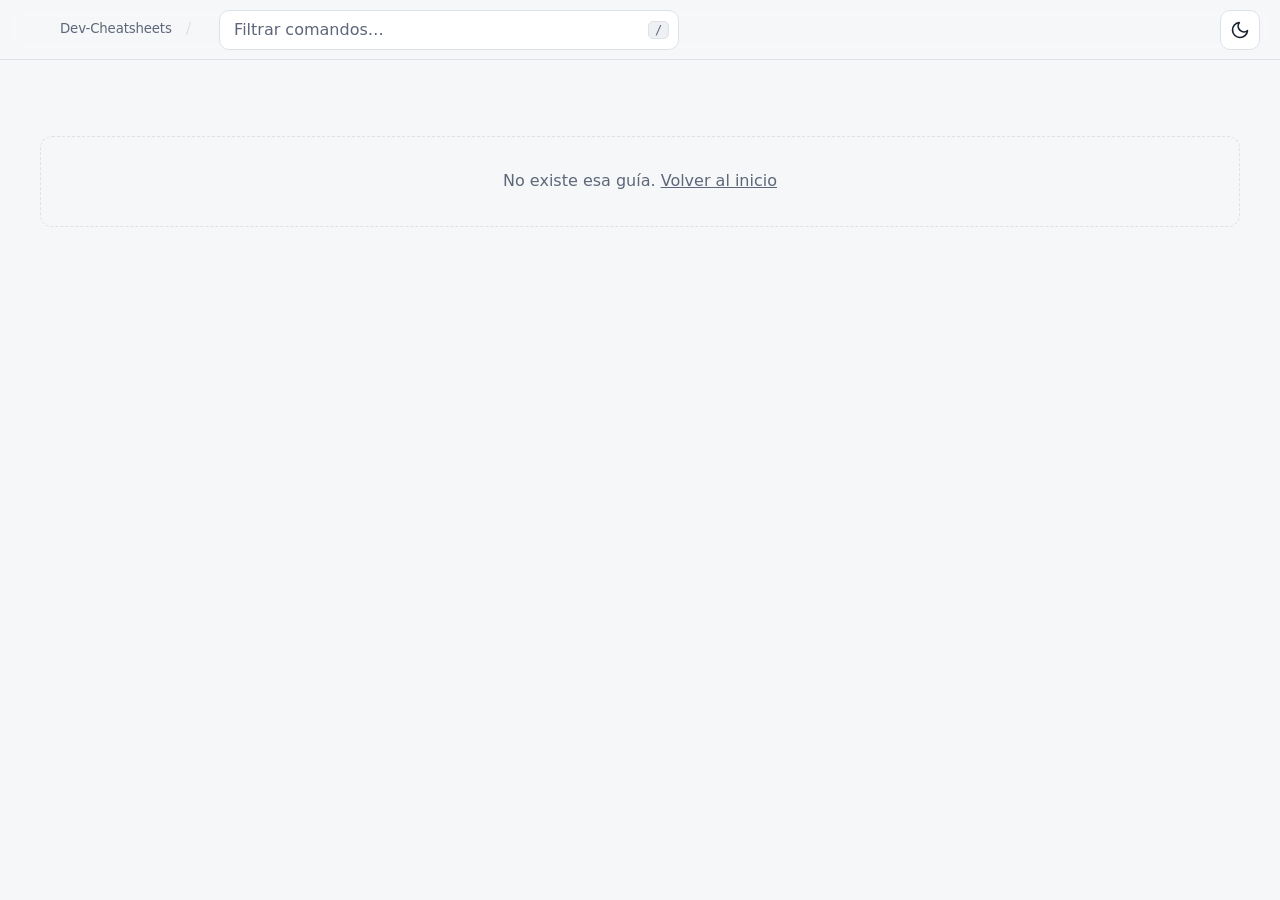
==== tool.html @ d55db14d "Primera versión: guías de Docker y Node.js" ====
<!doctype html>
<html lang="es">
<head>
<meta charset="utf-8">
<meta name="viewport" content="width=device-width, initial-scale=1">
<title>Guía · Dev-Cheatsheets</title>
<link rel="stylesheet" href="assets/style.css">
<script src="assets/common.js"></script>
</head>
<body>
<header class="topbar">
  <button id="toc-toggle" class="icon-btn" type="button" aria-label="Abrir índice">
    <svg viewBox="0 0 24 24" fill="none" stroke="currentColor" stroke-width="2" stroke-linecap="round"><path d="M4 6h16M4 12h16M4 18h16"/></svg>
  </button>
  <a class="brand" href="index.html"><span id="head-logo" class="logo"></span><small class="crumb-hide">Dev-Cheatsheets</small></a>
  <span class="crumb-sep crumb-hide">/</span>
  <strong id="crumb" class="crumb-hide"></strong>
  <div class="search">
    <input id="q" type="search" placeholder="Filtrar comandos…" aria-label="Filtrar comandos" autocomplete="off">
    <kbd>/</kbd>
  </div>
  <span class="spacer"></span>
  <button id="theme" class="icon-btn" type="button"></button>
</header>

<div id="layout" class="layout">
  <aside class="toc" id="toc" aria-label="Índice"></aside>
  <main id="content"></main>
</div>

<script src="data/registry.js"></script>
<script src="assets/logos.js"></script>
<script src="assets/tool.js"></script>
</body>
</html>
---- assets/style.css ----
:root {
  --bg: #f6f7f9;
  --surface: #ffffff;
  --surface-2: #eef0f4;
  --border: #dde1e8;
  --text: #1b2230;
  --muted: #5d6779;
  --code-bg: #0f1623;
  --code-text: #e6edf7;
  --code-muted: #6f7d95;
  --ph: #ffc66d;
  --warn-bg: #fff4e0;
  --warn-border: #f0b45a;
  --warn-text: #7a4a00;
  --accent: #2496ed;
  --accent-ink: #ffffff;
  --radius: 12px;
  --header-h: 60px;
  --mono: "Cascadia Code", "Cascadia Mono", Consolas, "SF Mono", Menlo, monospace;
  --sans: "Segoe UI", system-ui, -apple-system, "Helvetica Neue", Arial, sans-serif;
  color-scheme: light;
}
@media (prefers-color-scheme: dark) {
  :root:not([data-theme="light"]) {
    --bg: #0d1219; --surface: #151c27; --surface-2: #1c2533; --border: #263043;
    --text: #e7ecf4; --muted: #93a0b6; --code-bg: #090d14;
    --warn-bg: #2b2210; --warn-border: #8a6420; --warn-text: #f3d08a;
    color-scheme: dark;
  }
}
:root[data-theme="dark"] {
  --bg: #0d1219; --surface: #151c27; --surface-2: #1c2533; --border: #263043;
  --text: #e7ecf4; --muted: #93a0b6; --code-bg: #090d14;
  --warn-bg: #2b2210; --warn-border: #8a6420; --warn-text: #f3d08a;
  color-scheme: dark;
}

* { box-sizing: border-box; }
[hidden] { display: none !important; }
.logo svg { width: 100%; height: 100%; display: block; }
html { scroll-behavior: smooth; }
@media (prefers-reduced-motion: reduce) { html { scroll-behavior: auto; } * { transition: none !important; } }
body { margin: 0; background: var(--bg); color: var(--text); font: 16px/1.55 var(--sans); }
a { color: inherit; }
button { font: inherit; color: inherit; cursor: pointer; }
:focus-visible { outline: 2px solid var(--accent); outline-offset: 2px; }

/* ---------- header ---------- */
.topbar {
  position: sticky; top: 0; z-index: 30; height: var(--header-h);
  display: flex; align-items: center; gap: 14px; padding: 0 20px;
  background: color-mix(in srgb, var(--bg) 88%, transparent);
  backdrop-filter: blur(10px); border-bottom: 1px solid var(--border);
}
.brand { display: flex; align-items: center; gap: 10px; text-decoration: none; font-weight: 700; letter-spacing: -.01em; }
.brand small { color: var(--muted); font-weight: 500; }
.brand .logo { width: 30px; height: 30px; color: var(--accent); flex: none; }
.crumb-sep { color: var(--border); }
.spacer { flex: 1; }
.search {
  position: relative; flex: 1; max-width: 460px;
}
.search input {
  width: 100%; height: 40px; padding: 0 44px 0 14px; border-radius: 10px;
  border: 1px solid var(--border); background: var(--surface); color: var(--text); font: inherit;
}
.search input::placeholder { color: var(--muted); }
.search kbd {
  position: absolute; right: 10px; top: 50%; transform: translateY(-50%);
  font: 12px var(--mono); color: var(--muted); border: 1px solid var(--border);
  border-radius: 5px; padding: 1px 6px; background: var(--surface-2); pointer-events: none;
}
.icon-btn {
  width: 40px; height: 40px; display: grid; place-items: center; flex: none;
  border: 1px solid var(--border); border-radius: 10px; background: var(--surface);
}
.icon-btn:hover { background: var(--surface-2); }
.icon-btn svg { width: 20px; height: 20px; }
#toc-toggle { display: none; }

/* ---------- index (página padre) ---------- */
.hero { max-width: 1040px; margin: 0 auto; padding: 56px 20px 12px; }
.hero h1 { font-size: clamp(2rem, 4vw + 1rem, 3.2rem); line-height: 1.05; margin: 0 0 12px; letter-spacing: -.03em; }
.hero p { margin: 0; color: var(--muted); max-width: 56ch; font-size: 1.05rem; }
.hero .search { max-width: 520px; margin-top: 26px; }
.grid {
  max-width: 1040px; margin: 0 auto; padding: 24px 20px 64px;
  display: grid; grid-template-columns: repeat(auto-fill, minmax(280px, 1fr)); gap: 16px;
}
.card {
  --accent: #2496ed;
  position: relative; display: flex; flex-direction: column; gap: 10px; padding: 22px;
  background: var(--surface); border: 1px solid var(--border); border-radius: 16px;
  text-decoration: none; overflow: hidden; transition: transform .18s, border-color .18s, box-shadow .18s;
}
.card::before { content: ""; position: absolute; inset: 0 0 auto 0; height: 4px; background: var(--accent); }
a.card:hover { transform: translateY(-3px); border-color: var(--accent); box-shadow: 0 10px 28px -14px var(--accent); }
.card .logo { width: 56px; height: 56px; color: var(--accent); }
.card h2 { margin: 6px 0 0; font-size: 1.35rem; letter-spacing: -.01em; }
.card p { margin: 0; color: var(--muted); font-size: .95rem; }
.card .meta { margin-top: auto; padding-top: 8px; font-size: .85rem; color: var(--muted); display: flex; gap: 8px; align-items: center; }
.pill { font-size: .75rem; padding: 2px 9px; border-radius: 999px; background: var(--surface-2); border: 1px solid var(--border); }
.card .pill { color: var(--accent); border-color: color-mix(in srgb, var(--accent) 45%, var(--border)); }

/* página de una guía que aún no está lista */
.construction { grid-column: 1 / -1; display: flex; flex-direction: column; align-items: center; text-align: center; gap: 12px; padding: 88px 0 96px; }
.construction .logo { width: 88px; height: 88px; color: var(--accent); }
.construction h1 { margin: 6px 0 0; font-size: clamp(2rem, 4vw + 1rem, 3rem); letter-spacing: -.03em; color: var(--accent); }
.construction p { margin: 0; color: var(--muted); max-width: 46ch; }
.construction .hint { margin-bottom: 10px; }
.pill.big { font-size: .9rem; padding: 5px 16px; color: var(--accent); border-color: var(--accent); }
.construction .navbtn { text-decoration: none; max-width: none; }
.results { max-width: 1040px; margin: 0 auto; padding: 0 20px 64px; }
.results h2 { font-size: 1rem; color: var(--muted); font-weight: 600; margin: 8px 0 12px; }
.hit {
  display: block; padding: 12px 14px; margin-bottom: 8px; text-decoration: none;
  background: var(--surface); border: 1px solid var(--border); border-radius: 10px;
}
.hit:hover { border-color: var(--accent); }
.hit code { font: 13.5px var(--mono); word-break: break-all; }
.hit small { display: block; color: var(--muted); margin-top: 2px; }
.hit .tag { color: var(--accent); font-weight: 600; }

/* ---------- página de herramienta ---------- */
.layout { max-width: 1240px; margin: 0 auto; display: grid; grid-template-columns: 270px minmax(0, 1fr); gap: 36px; padding: 0 20px; }
.toc { position: sticky; top: var(--header-h); align-self: start; max-height: calc(100vh - var(--header-h)); overflow: auto; padding: 24px 0 32px; }
.toc h2 { font-size: .75rem; letter-spacing: .09em; text-transform: uppercase; color: var(--muted); margin: 0 0 10px 12px; }
.toc a {
  display: flex; justify-content: space-between; gap: 10px; align-items: baseline;
  padding: 7px 12px; border-radius: 8px; text-decoration: none; color: var(--muted); font-size: .93rem;
  border-left: 3px solid transparent;
}
.toc a:hover { background: var(--surface-2); color: var(--text); }
.toc a.active { color: var(--text); background: var(--surface); border-left-color: var(--accent); font-weight: 600; }
.toc a.dim { opacity: .35; }
.toc .n { font: 12px var(--mono); color: var(--muted); }

main { padding: 28px 0 80px; min-width: 0; }
.tool-head { display: flex; align-items: center; gap: 16px; margin-bottom: 8px; }
.tool-head .logo { width: 54px; height: 54px; color: var(--accent); }
.tool-head h1 { margin: 0; font-size: clamp(1.7rem, 3vw + .6rem, 2.4rem); letter-spacing: -.03em; line-height: 1.1; color: var(--accent); }
.tool-head p { margin: 2px 0 0; color: var(--muted); }
.status { margin: 14px 0 0; color: var(--muted); font-size: .9rem; min-height: 1.4em; }

/* navegación anterior / siguiente: se oculta al buscar */
.secnav { display: flex; justify-content: space-between; gap: 12px; margin-top: 28px; }
body.searching .secnav { display: none; }
.navbtn {
  max-width: 48%; padding: 12px 16px; text-align: left; border-radius: 10px; font-weight: 600;
  background: var(--surface); border: 1px solid var(--border); color: var(--text);
}
.navbtn.next { margin-left: auto; text-align: right; }
.navbtn:hover { border-color: var(--accent); color: var(--accent); }
section.sec.off { display: none; }

.note {
  margin: 16px 0 0; padding: 12px 14px; border-radius: 10px; font-size: .93rem;
  background: var(--surface); border: 1px solid var(--border); border-left: 4px solid var(--accent);
}
.note.warn, .warn { background: var(--warn-bg); border-color: var(--warn-border); color: var(--warn-text); }
.note.warn { border-left-color: var(--warn-border); }

section.sec { padding-top: 56px; scroll-margin-top: calc(var(--header-h) + 8px); }
section.sec > h2 {
  display: flex; align-items: baseline; gap: 14px; margin: 0 0 6px; padding-bottom: 12px;
  font-size: clamp(1.6rem, 1.6vw + 1rem, 2.15rem); line-height: 1.15; letter-spacing: -.025em; font-weight: 800;
  color: var(--accent); border-bottom: 2px solid color-mix(in srgb, var(--accent) 35%, var(--border));
}
section.sec > h2 .num {
  font: 700 1rem var(--mono); color: var(--accent-ink); background: var(--accent);
  padding: 3px 9px; border-radius: 7px; align-self: center; letter-spacing: 0;
}
section.sec > h2 .count { margin-left: auto; font: 500 .8rem var(--sans); color: var(--muted); }
section.sec > h2 a.anchor { color: var(--muted); text-decoration: none; opacity: 0; font-weight: 400; }
section.sec > h2:hover a.anchor { opacity: 1; }

.item { margin-top: 14px; padding: 14px; background: var(--surface); border: 1px solid var(--border); border-radius: var(--radius); }
.item .desc { margin: 10px 2px 0; color: var(--text); font-size: .95rem; }
.item .alias { margin-top: 10px; display: flex; gap: 10px; align-items: center; flex-wrap: wrap; }
.item .alias .lbl { font-size: .78rem; text-transform: uppercase; letter-spacing: .06em; color: var(--muted); }
.item .warn { margin-top: 10px; padding: 8px 12px; border-radius: 8px; border: 1px solid var(--warn-border); font-size: .9rem; }
.item .warn::before { content: "⚠ "; }
.item.hidden, section.sec.hidden { display: none; }

.code {
  position: relative; display: flex; align-items: flex-start; gap: 8px;
  background: var(--code-bg); color: var(--code-text); border-radius: 9px; padding: 0 0 0 14px;
}
.code pre { margin: 0; flex: 1; min-width: 0; overflow-x: auto; padding: 12px 0; font: 13.5px/1.55 var(--mono); tab-size: 2; }
.code code { font: inherit; }
.code:not(.plain) pre code::before { content: "$ "; color: var(--code-muted); user-select: none; }
.code.plain pre code::before { content: none; }
.code .ph { color: var(--ph); cursor: text; border-bottom: 1px dashed currentColor; border-radius: 3px; outline: none; }
.code .ph:hover { background: #ffc66d22; }
.code .ph:focus { background: #ffc66d33; border-bottom-style: solid; }
.code .ph.filled { color: #7ee2a8; border-bottom-style: solid; }

/* contenido enriquecido: intro, pasos, salida de ejemplo y consejos */
.intro { margin: 10px 0 0; color: var(--muted); max-width: 70ch; }
.items.pasos { counter-reset: paso; }
.pasos .item { counter-increment: paso; position: relative; padding-left: 62px; }
.pasos .item::before {
  content: counter(paso); position: absolute; left: 14px; top: 14px; width: 32px; height: 32px; border-radius: 50%;
  display: grid; place-items: center; background: var(--accent); color: var(--accent-ink); font: 700 .95rem var(--mono);
}
.ej { margin-top: 10px; }
.ej .lbl { font-size: .78rem; text-transform: uppercase; letter-spacing: .06em; color: var(--muted); }
.ej pre {
  margin: 4px 0 0; padding: 10px 14px; overflow-x: auto; background: var(--surface-2); border: 1px solid var(--border);
  border-radius: 9px; font: 12.5px/1.5 var(--mono); color: var(--muted);
}
.tip {
  margin-top: 10px; padding: 8px 12px; border-radius: 8px; font-size: .9rem;
  background: color-mix(in srgb, var(--accent) 12%, var(--surface)); border: 1px solid color-mix(in srgb, var(--accent) 35%, var(--border));
}
.tip::before { content: "💡 "; }
.copy {
  flex: none; margin: 6px 6px 0 0; height: 30px; padding: 0 10px; display: inline-flex; align-items: center; gap: 6px;
  font-size: .78rem; border-radius: 7px; border: 1px solid #2a364b; background: #182131; color: #b8c4d8;
}
.copy:hover { background: #22304a; color: #fff; }
.copy svg { width: 14px; height: 14px; }
.copy.ok { background: #14532d; border-color: #1f7a45; color: #d5f7e1; }
.code.small pre { padding: 8px 0; font-size: 12.5px; }
.code.small { display: inline-flex; max-width: 100%; }
.code.small .copy { margin-top: 3px; height: 26px; }

.glosario { display: grid; grid-template-columns: repeat(auto-fill, minmax(300px, 1fr)); gap: 12px; margin-top: 14px; }
.glosario .item { margin: 0; }
.glosario dt { font-weight: 700; margin-bottom: 4px; }
.glosario dd { margin: 0; color: var(--muted); font-size: .93rem; }

.empty { margin-top: 48px; padding: 32px; text-align: center; color: var(--muted); border: 1px dashed var(--border); border-radius: var(--radius); }
.hl { background: color-mix(in srgb, var(--accent) 30%, transparent); border-radius: 3px; }

/* ---------- responsive ---------- */
@media (max-width: 900px) {
  .layout { grid-template-columns: minmax(0, 1fr); gap: 0; }
  #toc-toggle { display: grid; }
  .toc {
    position: fixed; z-index: 40; top: var(--header-h); left: 0; bottom: 0; width: min(310px, 86vw);
    max-height: none; padding: 16px 12px; background: var(--bg); border-right: 1px solid var(--border);
    transform: translateX(-102%); transition: transform .2s;
  }
  body.toc-open .toc { transform: none; }
  body.toc-open::after { content: ""; position: fixed; inset: var(--header-h) 0 0 0; background: #0006; z-index: 35; }
  .search kbd { display: none; }
  .crumb-hide { display: none; }
}
@media (max-width: 560px) {
  .topbar { padding: 0 12px; gap: 8px; }
  .layout, .hero, .grid, .results { padding-left: 16px; padding-right: 16px; }
  .brand small { display: none; }
  .copy span { display: none; }
}
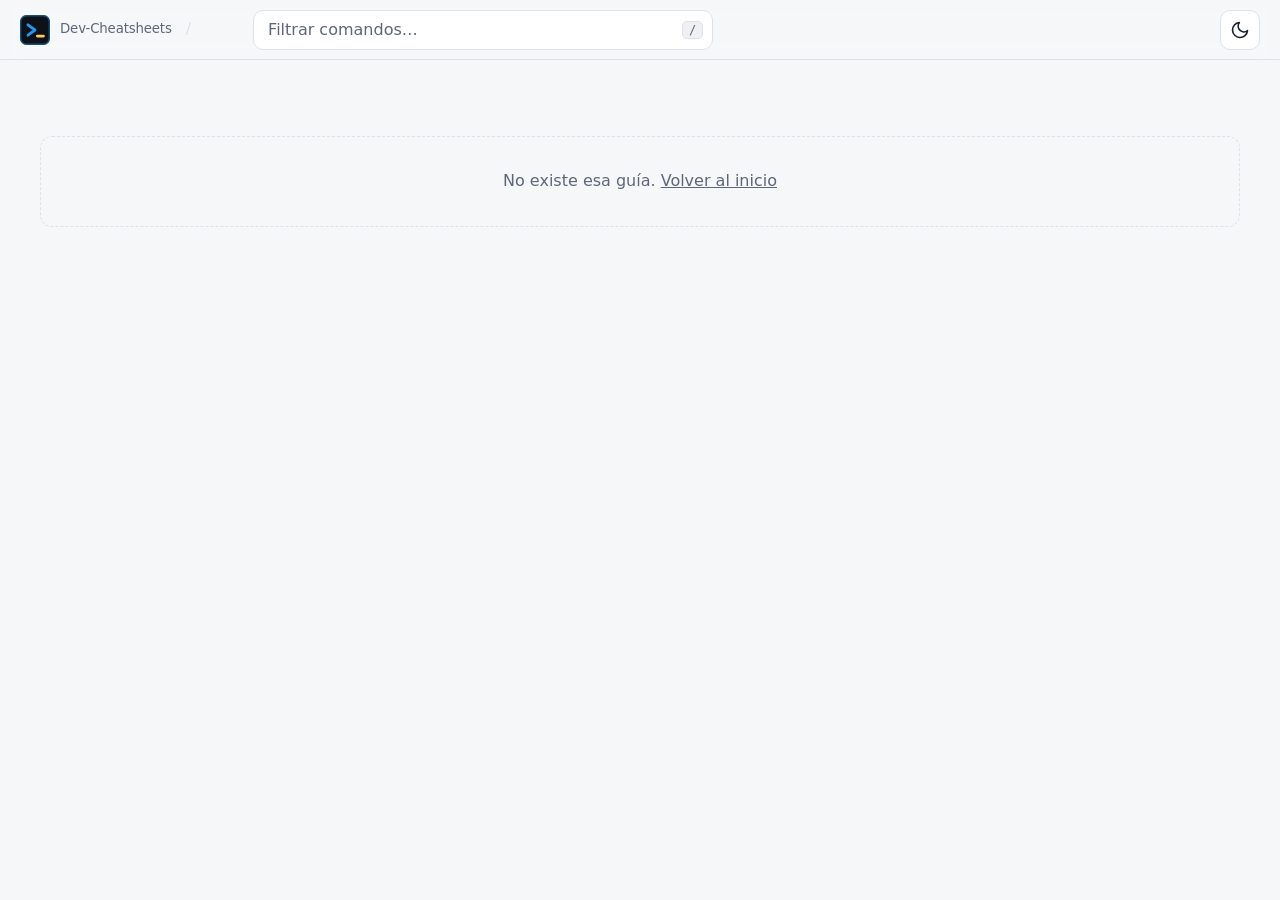
==== commit b15257ee: "fix: reordenar logos del header y quitar el enlace # de secciones" ====
--- a/tool.html
+++ b/tool.html
@@ -4,6 +4,7 @@
 <meta charset="utf-8">
 <meta name="viewport" content="width=device-width, initial-scale=1">
 <title>Guía · Dev-Cheatsheets</title>
+<link rel="icon" href="assets/favicon.svg" type="image/svg+xml">
 <link rel="stylesheet" href="assets/style.css">
 <script src="assets/common.js"></script>
 </head>
@@ -12,8 +13,9 @@
   <button id="toc-toggle" class="icon-btn" type="button" aria-label="Abrir índice">
     <svg viewBox="0 0 24 24" fill="none" stroke="currentColor" stroke-width="2" stroke-linecap="round"><path d="M4 6h16M4 12h16M4 18h16"/></svg>
   </button>
-  <a class="brand" href="index.html"><span id="head-logo" class="logo"></span><small class="crumb-hide">Dev-Cheatsheets</small></a>
+  <a class="brand" href="index.html"><img class="logo" src="assets/favicon.svg" alt="" width="30" height="30"><small class="crumb-hide">Dev-Cheatsheets</small></a>
   <span class="crumb-sep crumb-hide">/</span>
+  <span id="crumb-logo" class="logo crumb-logo crumb-hide"></span>
   <strong id="crumb" class="crumb-hide"></strong>
   <div class="search">
     <input id="q" type="search" placeholder="Filtrar comandos…" aria-label="Filtrar comandos" autocomplete="off">
--- a/assets/style.css
+++ b/assets/style.css
@@ -56,6 +56,7 @@
 .brand small { color: var(--muted); font-weight: 500; }
 .brand .logo { width: 30px; height: 30px; color: var(--accent); flex: none; }
 .crumb-sep { color: var(--border); }
+.crumb-logo { width: 20px; height: 20px; color: var(--accent); flex: none; }
 .spacer { flex: 1; }
 .search {
   position: relative; flex: 1; max-width: 460px;
@@ -171,8 +172,6 @@
   padding: 3px 9px; border-radius: 7px; align-self: center; letter-spacing: 0;
 }
 section.sec > h2 .count { margin-left: auto; font: 500 .8rem var(--sans); color: var(--muted); }
-section.sec > h2 a.anchor { color: var(--muted); text-decoration: none; opacity: 0; font-weight: 400; }
-section.sec > h2:hover a.anchor { opacity: 1; }
 
 .item { margin-top: 14px; padding: 14px; background: var(--surface); border: 1px solid var(--border); border-radius: var(--radius); }
 .item .desc { margin: 10px 2px 0; color: var(--text); font-size: .95rem; }
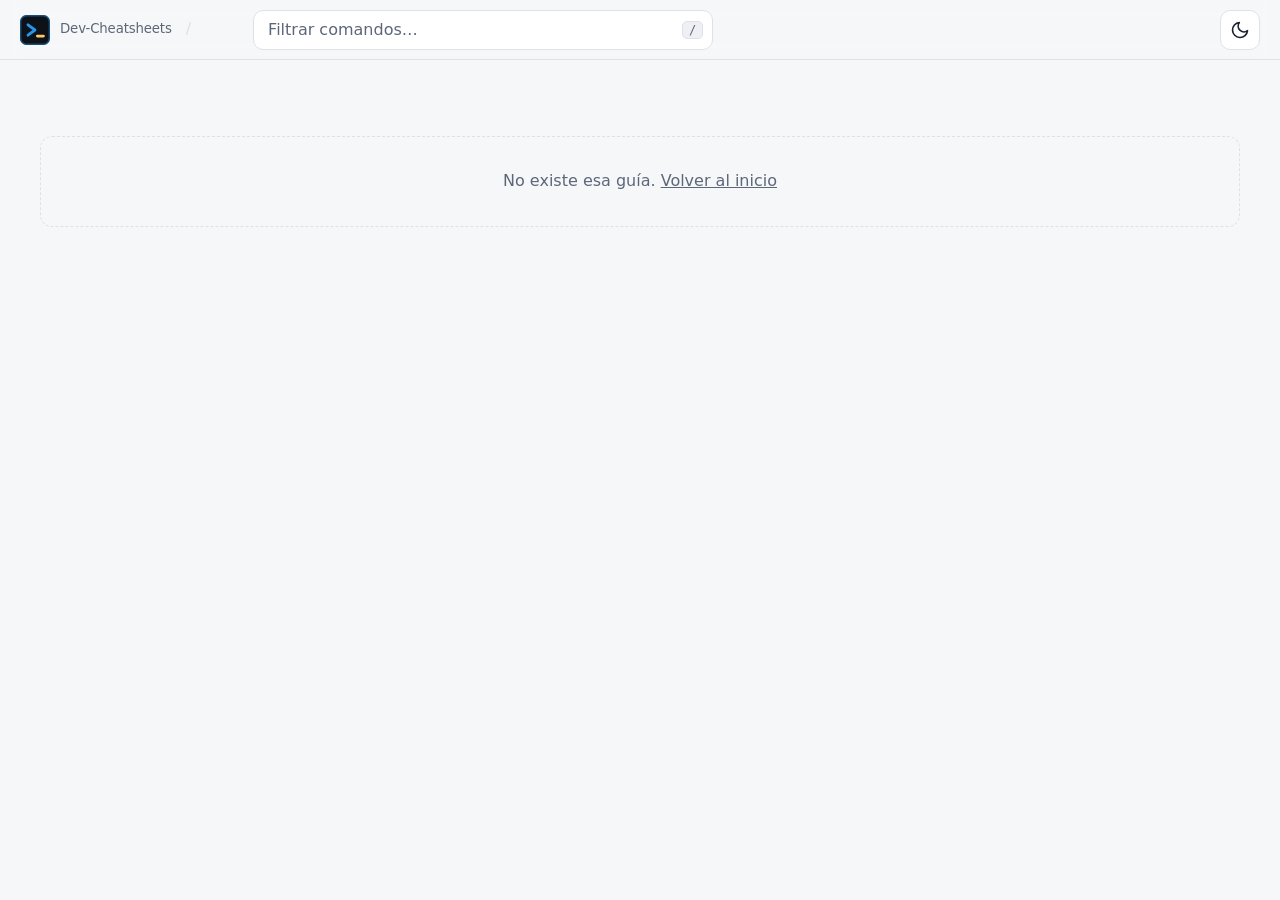
==== commit f877670f: "﻿feat: perfil privado con guia cifrada Mis comandos Seccion visible solo tras desbloquear con contra" ====
--- a/tool.html
+++ b/tool.html
@@ -22,6 +22,9 @@
     <kbd>/</kbd>
   </div>
   <span class="spacer"></span>
+  <button id="priv-export" class="topbtn" type="button" hidden></button>
+  <button id="priv-add" class="topbtn" type="button" hidden>+ Comando</button>
+  <button id="lock" class="icon-btn" type="button" hidden></button>
   <button id="theme" class="icon-btn" type="button"></button>
 </header>
 
@@ -32,6 +35,7 @@
 
 <script src="data/registry.js"></script>
 <script src="assets/logos.js"></script>
+<script src="assets/private.js"></script>
 <script src="assets/tool.js"></script>
 </body>
 </html>
--- a/assets/style.css
+++ b/assets/style.css
@@ -122,6 +122,82 @@
 .hit small { display: block; color: var(--muted); margin-top: 2px; }
 .hit .tag { color: var(--accent); font-weight: 600; }
 
+/* ---------- perfil privado ---------- */
+.dlg { width: min(380px, calc(100vw - 32px)); padding: 24px; border: 1px solid var(--border); border-radius: 16px; background: var(--surface); color: var(--text); }
+.dlg::backdrop { background: rgb(0 0 0 / .5); }
+.dlg h2 { margin: 0 0 6px; font-size: 1.25rem; }
+.dlg p { margin: 0 0 14px; color: var(--muted); font-size: .95rem; }
+.dlg input, .dlg select, .dlg textarea { width: 100%; margin-bottom: 8px; padding: 0 12px; border-radius: 10px; border: 1px solid var(--border); background: var(--bg); color: var(--text); font: inherit; }
+.dlg input, .dlg select { height: 40px; }
+.dlg textarea { padding: 10px 12px; font-family: var(--mono); font-size: .9rem; resize: vertical; }
+.dlg-list { margin: 0 0 8px; padding-left: 18px; max-height: 180px; overflow: auto; font-size: .88rem; }
+.topbtn { flex: none; height: 40px; padding: 0 14px; border: 1px solid var(--border); border-radius: 10px; background: var(--surface); font-weight: 600; }
+.topbtn:hover { background: var(--surface-2); }
+#priv-export { color: var(--accent); border-color: var(--accent); }
+.pill.local { color: var(--accent); border-color: var(--accent); }
+.local-row { display: flex; align-items: center; gap: 10px; margin-top: 8px; }
+.dlg .dlg-err { min-height: 1.4em; margin: 8px 0 0; color: #d64545; font-size: .88rem; }
+.dlg-btns { display: flex; justify-content: flex-end; gap: 8px; margin-top: 8px; }
+#lock.on { color: var(--accent); border-color: var(--accent); }
+
+/* ---------- favoritos ---------- */
+.hero-row { display: flex; align-items: center; gap: 12px; margin-top: 26px; }
+.hero-row .search { flex: 1; max-width: 520px; margin-top: 0; }
+.favbtn {
+  flex: none; height: 40px; padding: 0 14px; display: inline-flex; align-items: center; gap: 8px;
+  border: 1px solid var(--border); border-radius: 10px; background: var(--surface); text-decoration: none; font-weight: 600;
+}
+.favbtn svg { width: 16px; height: 16px; color: #e8a33d; }
+.favbtn:hover { border-color: #e8a33d; }
+.badge { font: 600 .78rem var(--mono); color: var(--muted); background: var(--surface-2); border-radius: 999px; padding: 1px 8px; }
+
+/* página de favoritos */
+.favpage { max-width: 1040px; margin: 0 auto; padding: 28px 20px 80px; }
+.favpage .tool-head .logo { color: #e8a33d; }
+.fav-group { margin-top: 32px; }
+.fav-group h2 { display: flex; align-items: center; gap: 10px; margin: 0 0 12px; font-size: 1.25rem; letter-spacing: -.01em; }
+.fav-group h2 .logo { width: 26px; height: 26px; color: var(--accent); flex: none; }
+.fav-list { display: grid; gap: 8px; }
+.fav-row { display: flex; align-items: center; gap: 8px; padding: 8px 8px 8px 12px; background: var(--surface); border: 1px solid var(--border); border-radius: 10px; }
+.fav-row:hover { border-color: var(--accent); }
+.fav-link { flex: 1; min-width: 0; text-decoration: none; }
+.fav-link code { font: 13.5px var(--mono); word-break: break-all; }
+.fav-link small { display: block; color: var(--muted); }
+.fav-link .tag { font-weight: 600; }
+.fav-copy, .favs-btn {
+  flex: none; height: 30px; padding: 0 12px; font-size: .82rem; border-radius: 8px;
+  border: 1px solid var(--border); background: var(--surface); color: var(--text);
+}
+.fav-copy:hover, .favs-btn:hover:not(:disabled) { border-color: var(--accent); color: var(--accent); }
+.favs-btn:disabled { opacity: .45; cursor: not-allowed; }
+.favs-btn.primary { background: var(--accent); border-color: var(--accent); color: var(--accent-ink); }
+.favs-btn.primary:hover { color: var(--accent-ink); opacity: .9; }
+.favs-tools { display: flex; flex-wrap: wrap; align-items: center; gap: 8px; margin-top: 12px; }
+.favs-note { color: var(--muted); font-size: .82rem; }
+.favs-empty { margin: 4px 0 0; color: var(--muted); font-size: .93rem; }
+.favs-importbox { display: flex; flex-direction: column; align-items: flex-start; gap: 8px; margin-top: 10px; }
+.favs-import {
+  width: 100%; padding: 10px 12px; font: 12.5px/1.5 var(--mono); resize: vertical; border-radius: 9px;
+  border: 1px solid var(--border); background: var(--bg); color: var(--text);
+}
+.favs-msg { margin: 8px 0 0; min-height: 1.3em; font-size: .88rem; color: var(--muted); }
+
+/* vista de favoritos dentro de una guía */
+.toc a.favlink .star { display: inline-block; width: 14px; height: 14px; margin-right: 8px; vertical-align: -2px; color: #e8a33d; }
+.toc a.favlink .star svg { width: 100%; height: 100%; display: block; }
+.fav-link:hover code { color: var(--accent); }
+
+/* estrella dentro de cada comando */
+.fav {
+  flex: none; margin: 6px 0 0; width: 30px; height: 30px; display: grid; place-items: center; padding: 0;
+  border-radius: 7px; border: 1px solid #2a364b; background: #182131; color: #8fa0bb;
+}
+.fav svg { width: 15px; height: 15px; }
+.fav:hover { background: #22304a; color: #ffc66d; }
+.fav.on { color: #ffc66d; border-color: #6b5220; }
+.fav-row .fav { margin: 0; }
+.code.small .fav { margin-top: 3px; height: 26px; }
+
 /* ---------- página de herramienta ---------- */
 .layout { max-width: 1240px; margin: 0 auto; display: grid; grid-template-columns: 270px minmax(0, 1fr); gap: 36px; padding: 0 20px; }
 .toc { position: sticky; top: var(--header-h); align-self: start; max-height: calc(100vh - var(--header-h)); overflow: auto; padding: 24px 0 32px; }
@@ -180,6 +256,23 @@
 .item .warn { margin-top: 10px; padding: 8px 12px; border-radius: 8px; border: 1px solid var(--warn-border); font-size: .9rem; }
 .item .warn::before { content: "⚠ "; }
 .item.hidden, section.sec.hidden { display: none; }
+
+/* comando ubicado desde un favorito o una búsqueda: se ilumina y se apaga solo a los 5 s */
+.item.flash { animation: flash 5s ease-out; }
+@keyframes flash {
+  0%, 65% {
+    border-color: var(--accent);
+    box-shadow: 0 0 0 4px color-mix(in srgb, var(--accent) 40%, transparent);
+    background: color-mix(in srgb, var(--accent) 14%, var(--surface));
+  }
+  100% { border-color: var(--border); box-shadow: 0 0 0 0 transparent; background: var(--surface); }
+}
+@media (prefers-reduced-motion: reduce) {
+  .item.flash {
+    animation: none; border-color: var(--accent);
+    box-shadow: 0 0 0 4px color-mix(in srgb, var(--accent) 40%, transparent);
+  }
+}
 
 .code {
   position: relative; display: flex; align-items: flex-start; gap: 8px;
@@ -248,7 +341,9 @@
 }
 @media (max-width: 560px) {
   .topbar { padding: 0 12px; gap: 8px; }
-  .layout, .hero, .grid, .results { padding-left: 16px; padding-right: 16px; }
+  .layout, .hero, .grid, .results, .favpage { padding-left: 16px; padding-right: 16px; }
+  .hero-row { flex-wrap: wrap; }
+  .hero-row .search { flex-basis: 100%; max-width: none; }
   .brand small { display: none; }
   .copy span { display: none; }
 }
